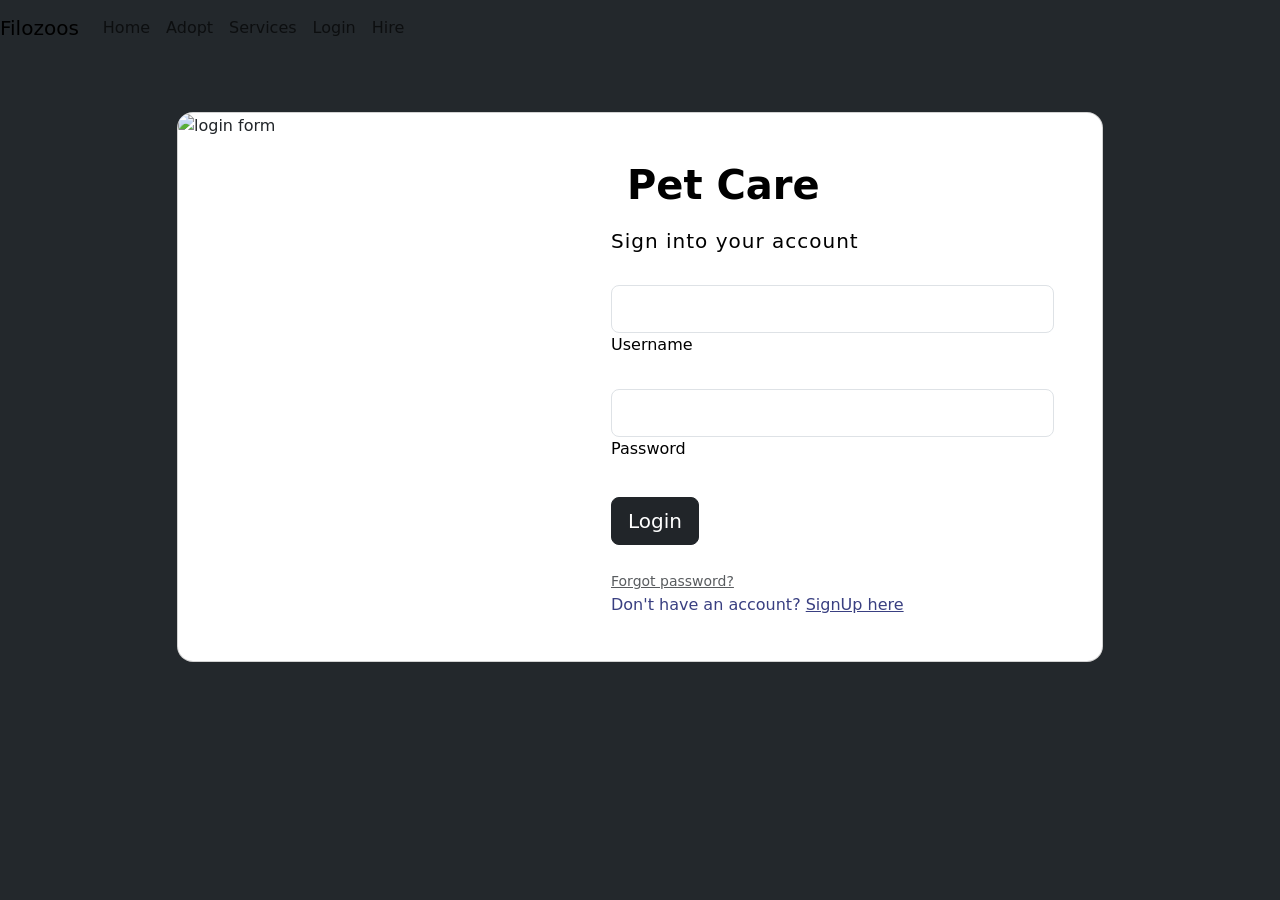
==== log.html @ 7feaec02 "uploadind files" ====
<!DOCTYPE html>
<html lang="en">
<head>
    <meta charset="UTF-8">
    <meta name="viewport" content="width=device-width, initial-scale=1.0">
    <link href="https://cdn.jsdelivr.net/npm/bootstrap@5.3.3/dist/css/bootstrap.min.css" rel="stylesheet" integrity="sha384-QWTKZyjpPEjISv5WaRU9OFeRpok6YctnYmDr5pNlyT2bRjXh0JMhjY6hW+ALEwIH" crossorigin="anonymous">
    <link href="https://fonts.googleapis.com/css2?family=Poppins:ital,wght@0,100;0,200;0,300;0,400;0,500;0,600;0,700;0,800;0,900;1,100;1,200;1,300;1,400;1,500;1,600;1,700;1,800;1,900&display=swap" rel="stylesheet">
<link rel="stylesheet" href="css/adopt.css">
    <title>Document</title>
    
</head>
<body style="background-color: #23282c;">
        <!-- Navbar Section Start -->
<nav class="navbar navbar-expand-sm scroll">
    <a href="" class="navbar-brand"><span>F</span>ilozoos</a>
    <div>
        <ul class="navbar-nav">
            <li class="nav-item"><a href="index.html" class="nav-link">Home</a></li>
            <li class="nav-item"><a href="adopt.html" class="nav-link">Adopt</a></li>
            <li class="nav-item"><a href="hire.html" class="nav-link">Services</a></li>
            <li class="nav-item"><a href="log.html" class="nav-link">Login</a></li>
            <li class="nav-item"><a href="apply.html" class="nav-link">Hire</a></li>
        </ul>
    </div>
</nav>
<br>

<!-- Navbar Section End -->
    <section>
        <br>
        <div class="container py-2 h-80">
          <div class="row d-flex justify-content-center align-items-center h-100">
            <div class="col col-xl-10">
              <div class="card" style="border-radius: 1rem; height: 550px;">
                <div class="row g-0">
                  <div class="col-md-6 col-lg-5 d-none d-md-block">
                    <img src="img/l1.jpg"
                      alt="login form" class="img-fluid" style="border-radius: 1rem 0 0 1rem; height: 550px;" />
                  </div>
                  <div class="col-md-6 col-lg-7 d-flex align-items-center">
                    <div class="card-body p-4 p-lg-5 text-black">
      
                      <form>
      
                        <div class="d-flex align-items-center mb-3 pb-1">
                          <i class="fas fa-cubes fa-2x me-3" style="color: #ff6219;"></i>
                          <span class="h1 fw-bold mb-0">Pet Care</span>
                        </div>
      
                        <h5 class="fw-normal mb-3 pb-3" style="letter-spacing: 1px;">Sign into your account</h5>
      
                        <div data-mdb-input-init class="form-outline mb-4">
                          <input type="email" id="form2Example17" class="form-control form-control-lg" />
                          <label class="form-label" for="form2Example17">Username</label>
                        </div>
      
                        <div data-mdb-input-init class="form-outline mb-4">
                          <input type="password" id="form2Example27" class="form-control form-control-lg" />
                          <label class="form-label" for="form2Example27">Password</label>
                        </div>
      
                        <div class="pt-1 mb-4">
                          <a href="index.html">
                          <button data-mdb-button-init data-mdb-ripple-init class="btn btn-dark btn-lg btn-block" type="button">Login</button></a>
                        </div>
      
                        <a class="small text-muted" href="#!">Forgot password?</a>
                        <p class="mb-5 pb-lg-2" id="signup" style="color: #393f81;">Don't have an account? <a href="register.html"
                            style="color: #393f81;">SignUp here</a></p>
                      </form>
      
                    </div>
                  </div>
                </div>
              </div>
            </div>
          </div>
        </div>
      </section>
</body>
</html>
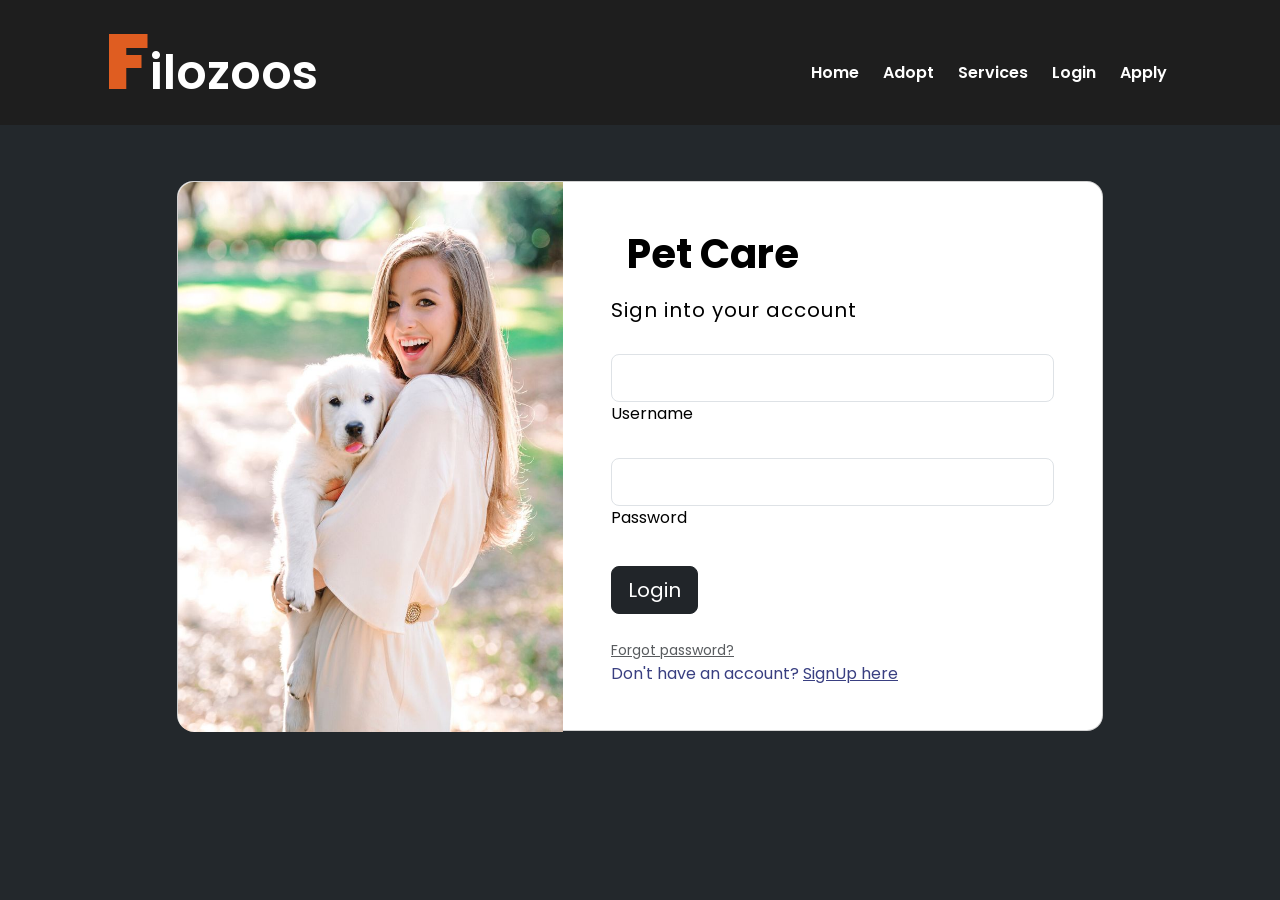
==== commit 6a910227: "Update log.html" ====
--- a/log.html
+++ b/log.html
@@ -19,7 +19,7 @@
             <li class="nav-item"><a href="adopt.html" class="nav-link">Adopt</a></li>
             <li class="nav-item"><a href="hire.html" class="nav-link">Services</a></li>
             <li class="nav-item"><a href="log.html" class="nav-link">Login</a></li>
-            <li class="nav-item"><a href="apply.html" class="nav-link">Hire</a></li>
+            <li class="nav-item"><a href="apply.html" class="nav-link">Apply</a></li>
         </ul>
     </div>
 </nav>
@@ -78,4 +78,4 @@
         </div>
       </section>
 </body>
-</html>+</html>
--- a/css/adopt.css
+++ b/css/adopt.css
@@ -0,0 +1,323 @@
+/* @import url("https://fonts.googleapis. com/css?family=Cormorant+Garamond:ital, wght@0,700;1,400;1,700&display=swap"); */
+/*
+
+"Poppins", serif;
+*/
+/* Global Variable */
+.root{
+    --main: #df5d21;
+    --black: #000;
+    --white: #fff;
+    --box_shadow: 20px 20px 20px -20px rgba(7, 7, 7, 0.6),
+    inset 30px 30px 30px -30px rgba(0,0,0);
+}
+
+* {
+    margin: 0;
+    padding: 0;
+    box-sizing: border-box;
+    font-family: 'Poppins',sans-serif;
+}
+
+*::selection{
+    background:#df5d21;
+    color:#fff
+}
+html::-webkit-scrollbar{
+    width: 10px;
+}
+html::-webkit-scrollbar-thumb{
+    background: #df5d21;
+}
+html::-webkit-scrollbar-track{
+    background: #333;
+}
+.btn1{
+    padding: 8px 25px;
+    border:1px solid #df5d21;
+    color:#df5d21;
+    font-weight: bold;
+    outline:none;
+    border-radius: 15px;
+    position: relative;
+    transition:0.3s;
+    z-index: 1;
+}
+.btn1:hover{
+    color:#fff;
+}
+.btn1::after{
+    content:"";
+    background: #df5d21;
+    color: #fff;
+    top: 0;
+    left: 0;
+    height: 100%;
+    width: 0px;
+    display:block;
+    z-index:-1;
+    position: absolute;
+    border-radius: 15px;
+    transition:0.7s;
+}
+.btn1:hover::after{
+    width:100%;
+}
+.content{
+    text-align: center;
+    margin:80px auto;
+}
+.content h6{
+    font-weight: 600;
+    font-family: "Poppins", serif;
+    font-size: 4em;
+}
+.content h6::after{
+    content:"";
+    background: #df5d21;
+    height:3px;
+    width: 400px;
+    display: block;
+    position:absolute;
+    margin-left: 360px;
+}
+.content h6 span{
+    font-size: 1.6em;
+    color: #df5d21;
+    font-weight: 900;
+}
+/* Navbar Section Start */
+
+.navbar {
+    padding: 10px;
+    display: flex;
+    justify-content: space-between;
+    transition: 0.3s;
+
+}
+.navbar.scroll{
+    padding: 5px;
+    background: rgb(30,30,30);
+
+}
+.navbar-brand {
+    font-weight: 600;
+    font-size: 3em;
+    color:#fff;
+    padding: 0px 100px;
+    font-family:"Poppins", serif;
+}
+.navbar-brand span {
+    font-weight: 900;
+    font-size: 1.6em;
+    color:#df5d21;
+}
+        
+.navbar-nav {
+    padding: 0px 100px;
+    margin-top: 20px;
+    color:#fff;
+}
+        
+.nav-link {
+    color:#fff;
+    font-weight: 600;
+    margin-left: 8px;
+    border-radius: 15px;
+}
+.nav-link.active,.nav-link:hover {
+    background:#df5d21;
+    color: #fff;
+    border-radius: 15px;
+}
+/* Navbar Section End */
+/* Header Section Start */
+
+.header {
+    margin: 0;
+    padding: 0;
+    position : relative;
+}
+.header .img {
+    position: relative;
+}
+.header img {
+    height: 80vh;
+    width: 100%;
+    object-fit: cover;   
+}
+.header .Overlay {
+    position: absolute;
+    top: 0;
+    left: 0;
+    height: 100%;
+    width: 100%;
+    background:#000;
+    opacity: 0.5;
+}
+.header .Content {
+    position: absolute;
+    top: 90%;
+    left: 50%;
+    transform: translate(-50%,-50%);
+    z-index: 2;
+}
+.header .Content1 {
+    position: absolute;
+    top: 40%;
+    left: 25%;
+    transform: translate(-50%,-50%);
+    z-index: 2;
+}
+.header .Content1 h1{
+    color:#fff;
+    font-family: "Poppins", serif;;
+    font-weight: bold;
+    font-size: 50px;
+}
+.header .Content1 p{
+    color:#fff;
+    font-family: "Poppins", serif;;
+    font-weight: bold;
+}
+.header .Content1 .btn1{
+    background: #fff;
+    width: 200px;
+    height: 50px;
+}
+    
+.header .Content input {
+    border: none;
+    outline: none;
+    border-radius: 15px;
+    text-align: center;
+    font-size: 20px;
+    padding: 8px 25px;
+    background: none;
+    color:#fff; 
+    border:2px solid #fff;
+    font-family:"Poppins", serif;;
+}
+.header .Content input::placeholder{
+    color:#fff;
+    font-family: "Poppins", serif;
+
+}
+
+/* Header Section End */
+.adopt{
+    margin:100px auto;
+}
+.adopt .box{
+    box-shadow:20px 20px 20px -20px rgba(7, 7, 7, 0.6),
+    inset 30px 30px 30px -30px rgba(0,0,0);
+    padding:20px;
+    text-align: center;
+    cursor: pointer;
+}
+.adopt .box h5{
+    font-weight: bold;
+    font-family: "Poppins", serif;
+    margin: 10px;
+}
+.adopt .btn1{
+    margin: 10px auto;
+    width: 100%;
+    background: #fff;
+}
+.adopt .row{
+    margin:100px auto;
+}
+.adopt .mid{
+    margin-top: 100px;
+}
+/* second header */
+.second_header {
+    margin-bottom: 200px;
+    position: relative;
+}
+.second_header .img {
+    position: relative;
+}
+.second_header img {
+    height: 70vh;
+    width: 100%;
+    object-fit: cover;
+}
+    
+.second_header .Overlay {
+    position: absolute;
+    top: 0;
+    left: 0;
+    height: 100%;
+    width: 100%;
+    background: #000;
+    opacity: 0.5;
+}
+.second_header .Content {
+    position: absolute;
+    top: 50%;
+    left: 50%;
+    transform: translate(-50%,-50%);
+    text-align: center;
+    color: #fff;
+    font-family:"Poppins", serif;
+}
+    
+.second_header .Content h6 {
+    font-size: 60px;
+    font-weight: 700;
+}
+    
+.second_header .Content h6 span{
+    font-size: 75px;
+    color: #df5d21;
+    font-weight: 800;
+}
+    
+    /* Second Header Section End */
+
+/* .buy section start */
+.buy{
+    margin-bottom:200px;
+}
+
+.buy img{
+    height: 230px;
+}
+.buy .box{
+    text-align: center;
+    box-shadow:20px 20px 20px -20px rgba(7, 7, 7, 0.6),
+    inset 30px 30px 30px -30px rgba(0,0,0);
+    padding:20px;
+    cursor: pointer;
+    margin-bottom: 80px;
+    border-bottom-left-radius: 25%;
+    border-bottom-right-radius: 25%;
+}
+.buy .btn1{
+    margin: 10px auto;
+    width: 210px;
+    background: #fff;
+}
+.adopt .box h5{
+    font-weight: bold;
+    font-family: "Poppins", serif;
+    margin: 10px;
+}
+
+.lost p{
+    padding: 20px;
+}
+/* buy section end */
+/* footer start */
+footer{
+    padding: 20px;
+    text-align: center;
+    background: #df5d21;
+}
+footer a{
+    font-weight: 600;
+    color: #fff;
+    text-decoration: none;
+}
